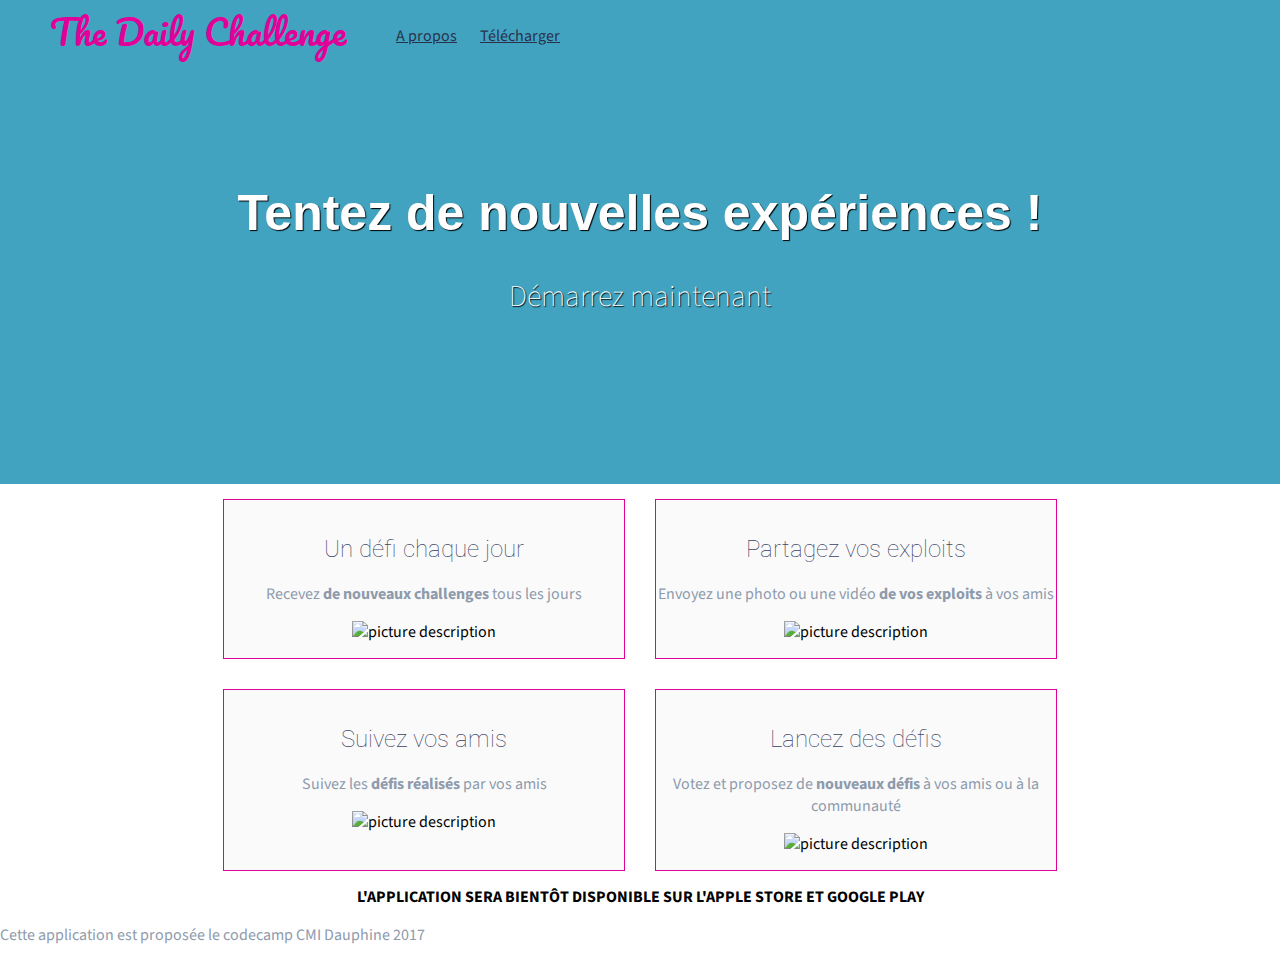
==== index.html @ fc73ebb4 "Initial commit" ====
<!DOCTYPE html>
<html>
  <head>
    <meta charset="utf-8">
    <title>The Daily challenge</title>
    <link href="https://fonts.googleapis.com/css?family=Roboto|Source+Sans+Pro|Pacifico" rel="stylesheet">
    <link href="style.css" rel="stylesheet" type="text/css">
  </head>
  <body>
     <header>
      <nav>
        <span id="logo">The Daily Challenge </span>
        <ul>
          <li><a href="#apropos">A propos</a></li>
          <li><a href="#download">Télécharger</a></li>
        </ul>
      </nav>
    </header>
    <main>
      <section id="baseline">
        <h1>Tentez de nouvelles expériences !</h1>
        <p>
          <a href="#download">Démarrez maintenant</a>
        </p>
      </section>
      <section id="apropos">

      <div class="feature">
       <h2>Un défi chaque jour</h2>
       <p>Recevez <strong>de nouveaux challenges</strong> tous les jours </p>
       <img src="https://media.giphy.com/media/AWv3UAFkgz39u/giphy.gif" alt="picture description" width="300">
      </div>

      <div class="feature">
          <h2>Partagez vos exploits</h2>
          <p>Envoyez une photo ou une vidéo <strong> de vos exploits </strong> à vos amis</p>
          <img src="    https://media.giphy.com/media/pWfzRNzOfHOvu/giphy.gif" alt="picture description" width="300">
      </div>

      <div class="feature">
          <h2>Suivez vos amis </h2>
          <p>Suivez les <strong> défis réalisés </strong>  par vos amis </p>
          <img src=c" alt="picture description" width="300">
      </div>

      <div class="feature">
          <h2>Lancez des défis</h2>
          <p>Votez et proposez de <strong>nouveaux défis</strong> à vos amis ou à la communauté</p>
          <img src="https://media.giphy.com/media/bLiUT0AeHCkF2/giphy.gif" alt="picture description" width="300">
      </div>

       </section>
       <section id="download">
          L'APPLICATION SERA BIENTÔT DISPONIBLE SUR L'APPLE STORE ET GOOGLE PLAY
       </section>  
    </main>
    <footer>
      <p>Cette application est proposée le codecamp CMI Dauphine 2017 </p>
    </footer>
  </body>
</html>
---- style.css ----
/* style.css */

body{
  background: #fff;
  color: #000; 
  font-size: 16px;
  font-family: 'Source Sans Pro', sans-serif;
  margin:0;
}

nav{
  display:inline;
  font-size: 1em;
  font-family: 'Source Sans Pro', sans-serif;
} 

h1{
  font-family: 'Century Gothic', sans-serif;
  color:  #41A3C0; 
  font-weight: bolder;
  font-size: 2em;
}

h2 {
  font-family: 'Roboto', sans-serif;
  color: #3b4563;
  font-weight: lighter;
  font-size: 1.5em;
}

p{
  color: #8e9bac;
}

a { 
  color: #29324B;
}

a:hover {
  text-decoration: none;
  color: rgb(225, 0, 152);
}

#logo{
  color: rgb(225, 0, 152);
  font-size: 35px;
  font-family: 'Pacifico', cursive;
  float: left;
  margin-left: 50px;
}


/* Mis en forme de la baseline */
#baseline{
  background-color: #41A3C0;
  text-align: center;
  background-size: cover;
  padding: 150px;
  color: white;
  text-shadow: 1px 1px 1px black;
}

#baseline h1 {
  color: white;
  font-size: 50px;
}

#baseline a {
  color: white;
  font-size: 30px;
  font-weight: lighter;
  text-decoration: none;
}

#baseline a:hover {
  position: relative;
  top:1px;
}

.feature{
  border: 1px solid rgb(225, 0, 152);
  background: #FAFAFA;
  margin: 15px;
  padding: 15px 0;
  text-align: center;
  width: 400px;
}

 #download{
  margin: 0 auto;
  width: 90%;
  font-weight: bolder;
  display:flex;
  flex-wrap: wrap;
  justify-content: center;
}

 #apropos{
  margin: 0 auto;
  width: 80%;
  display:flex;
  flex-wrap: wrap;
  justify-content: center;
}

nav li {
  margin: 10px;
  display:inline;
}

nav ul {
  float: left;
  margin-top: 25px;
}
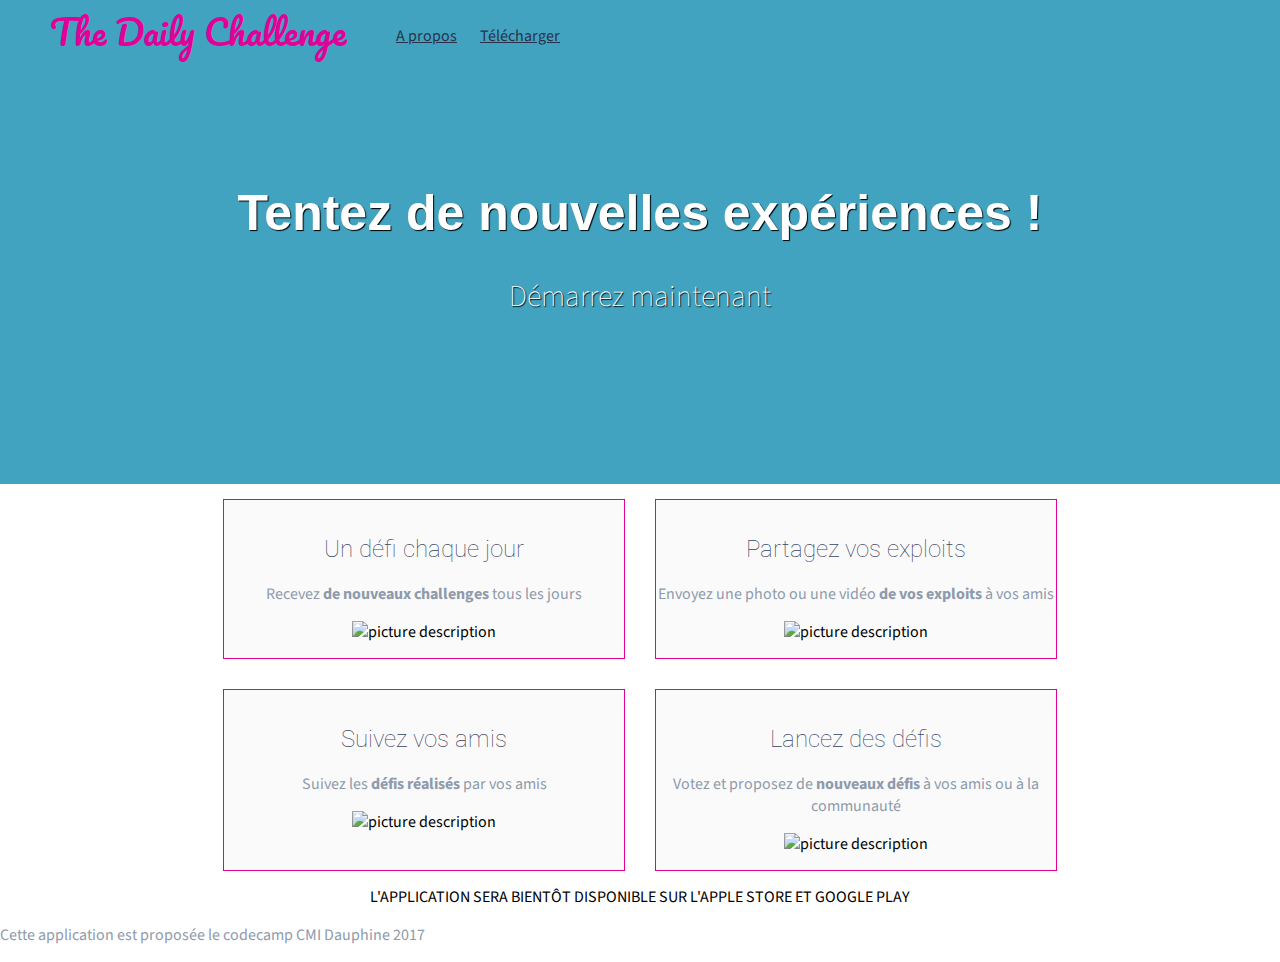
==== commit 59191d03: "dailychallenge_2" ====
--- a/index.html
+++ b/index.html
@@ -18,7 +18,7 @@
     </header>
     <main>
       <section id="baseline">
-        <h1>Tentez de nouvelles expériences !</h1>
+        <h1>Tentez de nouvelles expériences ! </h1>
         <p>
           <a href="#download">Démarrez maintenant</a>
         </p>
--- a/style.css
+++ b/style.css
@@ -88,7 +88,7 @@
 
  #download{
   margin: 0 auto;
-  width: 90%;
+  width: 90%
   font-weight: bolder;
   display:flex;
   flex-wrap: wrap;
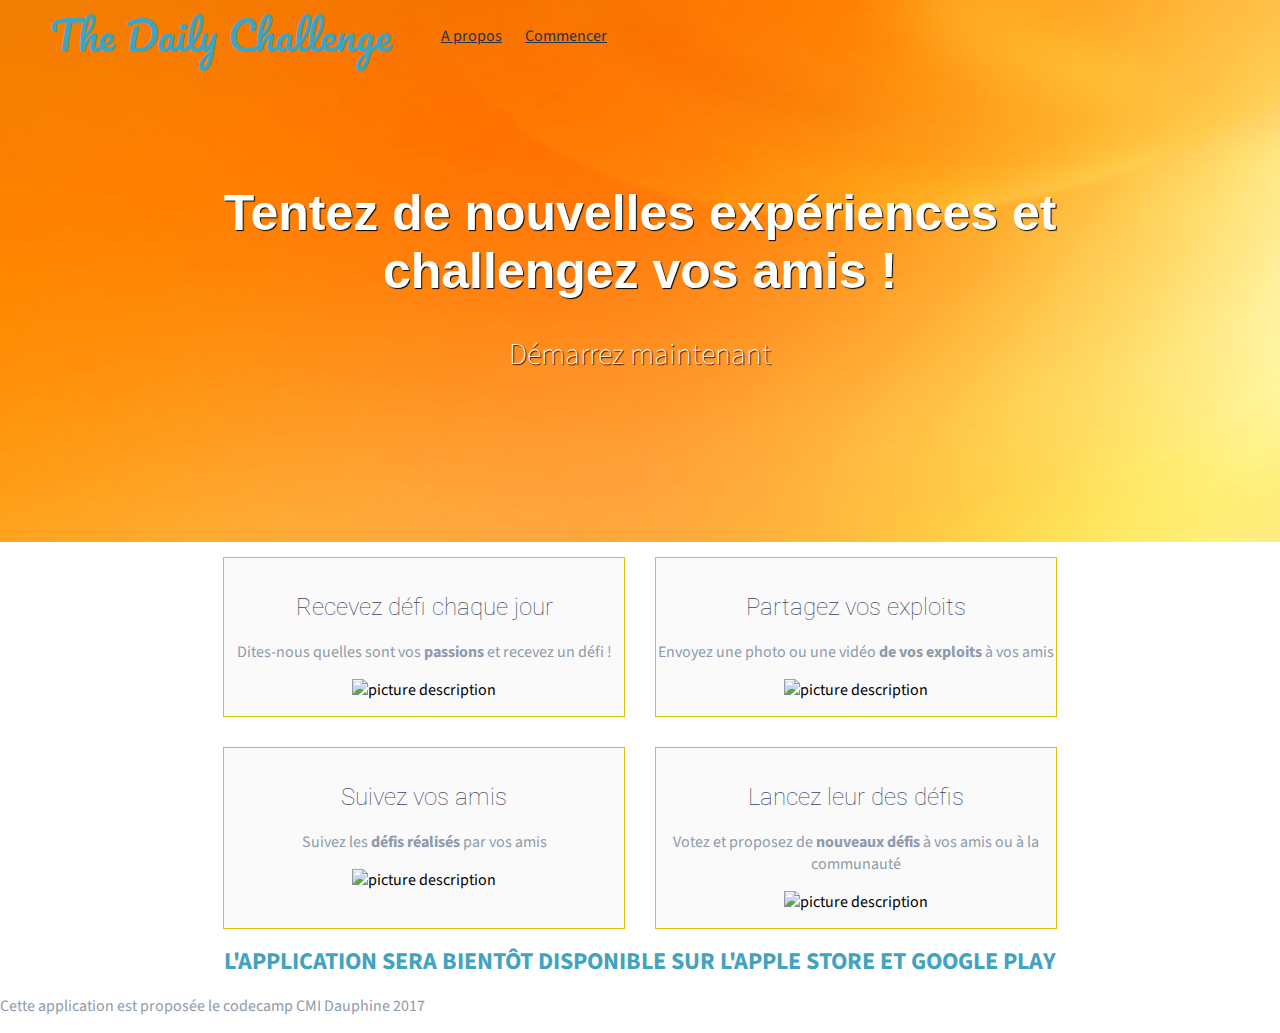
==== commit dc561dde: "Cours 27/06" ====
--- a/index.html
+++ b/index.html
@@ -12,46 +12,49 @@
         <span id="logo">The Daily Challenge </span>
         <ul>
           <li><a href="#apropos">A propos</a></li>
-          <li><a href="#download">Télécharger</a></li>
+          <li><a href="défis.html">Commencer</a></li>
         </ul>
       </nav>
     </header>
     <main>
       <section id="baseline">
-        <h1>Tentez de nouvelles expériences ! </h1>
+        <h1>Tentez de nouvelles expériences et challengez vos amis ! 
+      </h1>
+      </div>
+
         <p>
-          <a href="#download">Démarrez maintenant</a>
+          <a href="défis.html">Démarrez maintenant</a>
         </p>
       </section>
       <section id="apropos">
 
       <div class="feature">
-       <h2>Un défi chaque jour</h2>
-       <p>Recevez <strong>de nouveaux challenges</strong> tous les jours </p>
-       <img src="https://media.giphy.com/media/AWv3UAFkgz39u/giphy.gif" alt="picture description" width="300">
-      </div>
+       <h2>Recevez défi chaque jour</h2>
+       <p>Dites-nous quelles sont vos <strong>passions</strong> et recevez un défi ! </p>
+       <img src="https://media.giphy.com/media/l0MYwONBGDS7aPGOk/giphy.gif" alt="picture description" width="300">
+       </div>
 
       <div class="feature">
           <h2>Partagez vos exploits</h2>
           <p>Envoyez une photo ou une vidéo <strong> de vos exploits </strong> à vos amis</p>
-          <img src="    https://media.giphy.com/media/pWfzRNzOfHOvu/giphy.gif" alt="picture description" width="300">
+          <img src="https://media.giphy.com/media/SasDDqOSRclNu/giphy.gif" alt="picture description" width="300">
       </div>
 
       <div class="feature">
           <h2>Suivez vos amis </h2>
           <p>Suivez les <strong> défis réalisés </strong>  par vos amis </p>
-          <img src=c" alt="picture description" width="300">
+          <img src="https://media.giphy.com/media/xF2YGkO6UMagU/giphy.gif" alt="picture description" width="300">
       </div>
 
       <div class="feature">
-          <h2>Lancez des défis</h2>
+          <h2>Lancez leur des défis</h2>
           <p>Votez et proposez de <strong>nouveaux défis</strong> à vos amis ou à la communauté</p>
-          <img src="https://media.giphy.com/media/bLiUT0AeHCkF2/giphy.gif" alt="picture description" width="300">
+          <img src="https://media.giphy.com/media/AWv3UAFkgz39u/giphy.gif" alt="picture description" width="300">
       </div>
 
        </section>
        <section id="download">
-          L'APPLICATION SERA BIENTÔT DISPONIBLE SUR L'APPLE STORE ET GOOGLE PLAY
+          <strong>L'APPLICATION SERA BIENTÔT DISPONIBLE SUR L'APPLE STORE ET GOOGLE PLAY</strong>
        </section>  
     </main>
     <footer>
--- a/style.css
+++ b/style.css
@@ -42,8 +42,8 @@
 }
 
 #logo{
-  color: rgb(225, 0, 152);
-  font-size: 35px;
+  color: #41A3C0;
+  font-size: 40px;
   font-family: 'Pacifico', cursive;
   float: left;
   margin-left: 50px;
@@ -58,6 +58,7 @@
   padding: 150px;
   color: white;
   text-shadow: 1px 1px 1px black;
+  background: url(picture/FOND2.jpg);
 }
 
 #baseline h1 {
@@ -77,9 +78,9 @@
   top:1px;
 }
 
-.feature{
-  border: 1px solid rgb(225, 0, 152);
-  background: #FAFAFA;
+.feature, .defi{
+  border: 1px solid rgb(225, 192, 0) ;
+  background:#FAFAFA ;
   margin: 15px;
   padding: 15px 0;
   text-align: center;
@@ -87,12 +88,14 @@
 }
 
  #download{
+  color: #41A3C0;
   margin: 0 auto;
   width: 90%
   font-weight: bolder;
   display:flex;
   flex-wrap: wrap;
   justify-content: center;
+  font-size: 1.5em;
 }
 
  #apropos{
@@ -113,3 +116,14 @@
   margin-top: 25px;
 }
 
+#welcome{
+  background-color: rgb(255, 192, 0);
+  text-align: center;
+  padding: 50px;
+  color: white;
+}
+
+#welcome h4{
+ font-size: 50px;
+}
+
